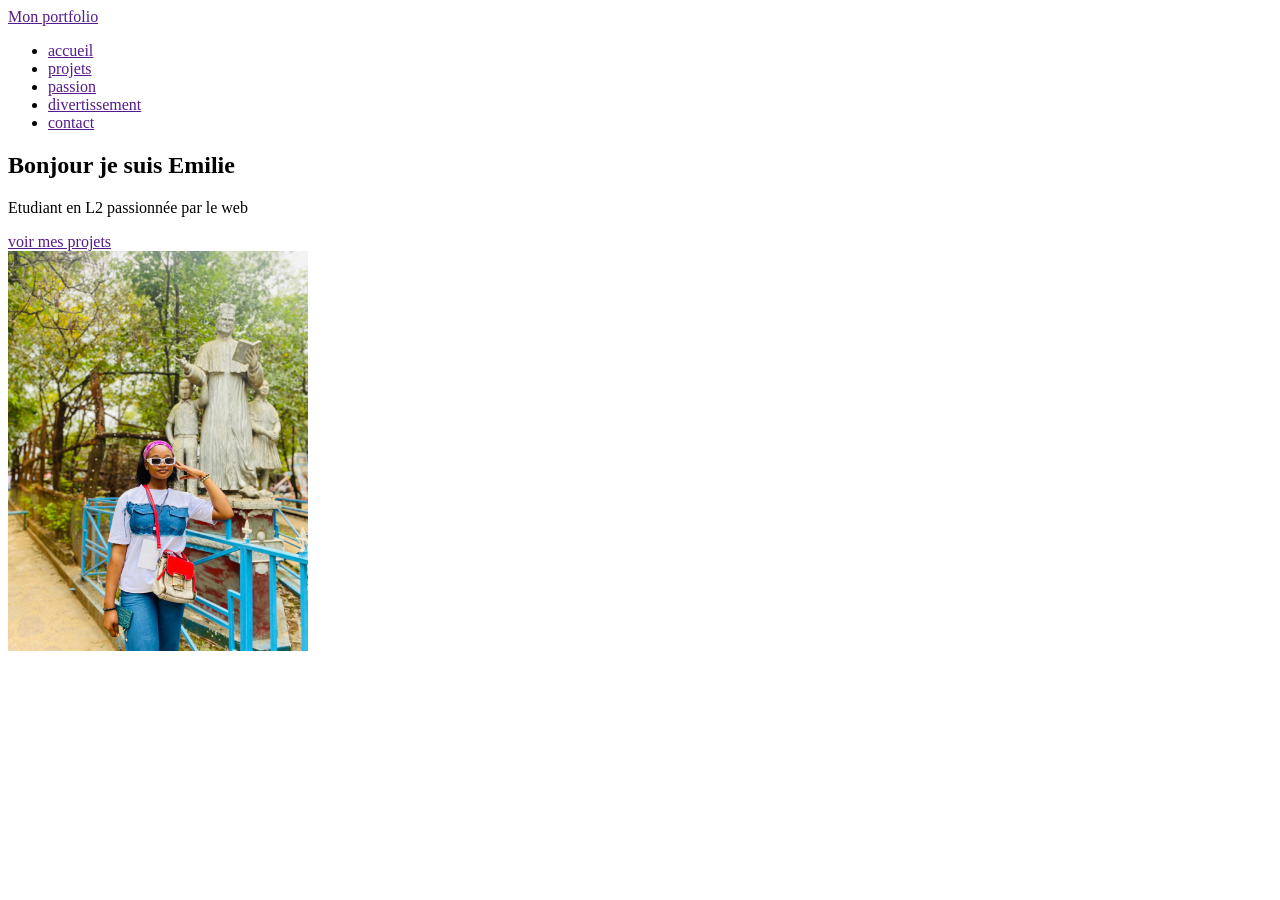
==== index.html @ ab89e92c "création du header et de la section hero" ====
<!DOCTYPE html>
<html lang="en">
<head>
    <meta charset="UTF-8">
    <meta name="viewport" content="width=device-width, initial-scale=1.0">
    <title>Mon portfolio</title>
</head>
<body>
      <header>
        <div>
            <a href="">Mon portfolio</a>
        </div>
        <nav>
            <ul>
                <li><a href="">accueil</a></li>
                <li><a href="">projets</a></li>
                <li><a href="">passion</a></li>
                <li><a href="">divertissement</a></li>
                <li><a href="">contact</a></li>
            </ul>
        </nav>
      </header>
      <main>
        <section>
            <div>
                <h1>Bonjour je suis Emilie</h1>
                <p>Etudiant en L2 passionnée par le web</p>
                <a href="">voir mes projets</a>
            </div>
            <div>
                <img src="image/IMG-20250524-WA0041.jpg" alt="emilie"width="300"
            </div>
        </section>
        <section></section>
        <section></section>
      </main> 
      
      <footer></footer>

</body>
</html>
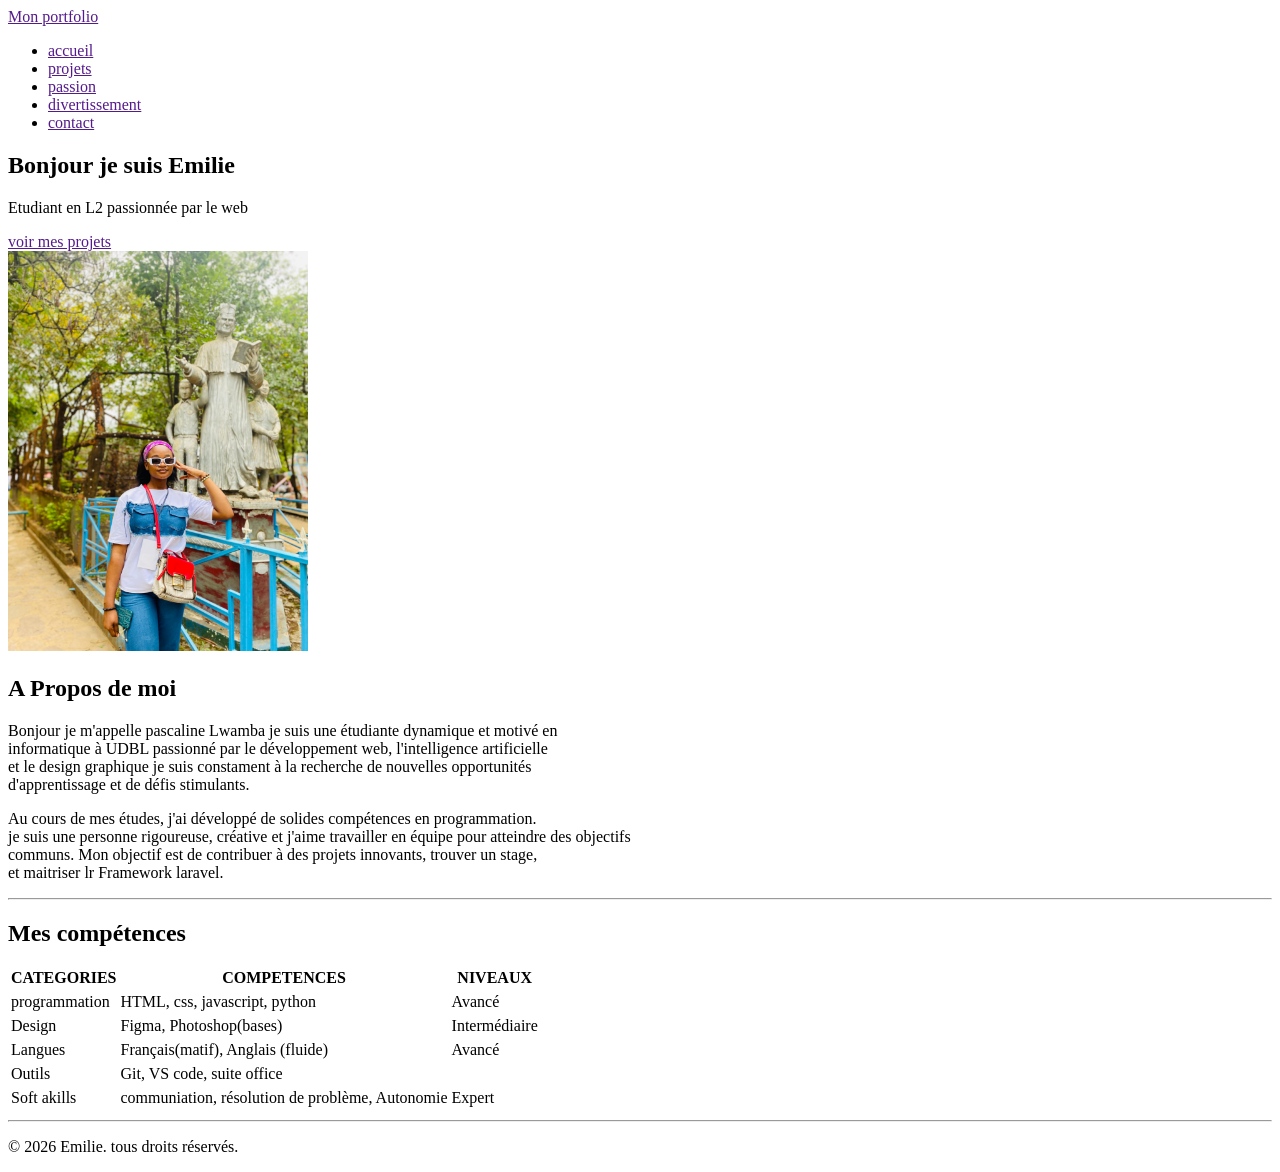
==== commit 6986e39e: "ajout du paragraphe et du tableau" ====
--- a/index.html
+++ b/index.html
@@ -31,9 +31,73 @@
                 <img src="image/IMG-20250524-WA0041.jpg" alt="emilie"width="300"
             </div>
         </section>
-        <section></section>
-        <section></section>
-      </main> 
+        <h2>A Propos de moi</h2>
+        <section>
+                   <p>Bonjour je m'appelle pascaline Lwamba je suis une étudiante dynamique et motivé en <br>
+                     informatique à UDBL passionné par le développement web, l'intelligence artificielle <br>
+                    et le design graphique je suis constament à la recherche de nouvelles opportunités <br>
+                d'apprentissage et de défis stimulants.</p>
+            
+        </> 
+        <p>Au cours de mes études, j'ai développé de solides compétences en programmation. <br>
+        je suis une personne rigoureuse, créative et j'aime travailler en équipe pour atteindre des objectifs <br>
+    communs. Mon objectif est de contribuer à des projets innovants, trouver un stage, <br>
+et maitriser lr Framework laravel. </p>
+        <div>
+            <section><hr>
+             </section>
+             </div><h1> Mes compétences</h1><div>
+                <table>
+
+                    <thead>
+                        <tr>
+                            <th>CATEGORIES</th>
+                            <TH>COMPETENCES</TH>
+                            <th>NIVEAUX</th>
+                            <tr>
+                                <thead>
+                                    <tbody>
+                                        <tr>
+                                            <td>programmation</td>
+                                            <td>HTML, css, javascript, python</td>
+                                            <td>Avancé</td>
+                                        <tr>
+                                        </tr>
+                                            <td>Design</td>
+                                            <td>Figma, Photoshop(bases)</td>
+                                            <td>Intermédiaire</td>
+                                        <tr>
+                                        </tr>
+                                             <td>Langues</td>
+                                             <td>Français(matif), Anglais (fluide)</td>
+                                             <td>Avancé</td>
+                                        <tr>
+                                        </tr>
+                                             <td>Outils</td>
+                                             <td>Git, VS code, suite office</td>
+                                             <tr>
+                                             <tr>
+                                                <td>Soft akills</td>
+                                                <td>communiation, résolution de problème, Autonomie</td>
+                                                <td>Expert</td>
+                                            <tr>
+                                        <tbody>
+
+                                    </table>
+                                </section><hr>
+                            </main>
+                        </footer>
+                                  <!--Emilie. Tous droits réservés-->
+                                  <p>&copy; 2026 Emilie. tous droits réservés. </p> 
+                                  
+                                  
+                        <footer>
+                        </body>
+                        <html>
+        
+
+        
+       
       
       <footer></footer>
 
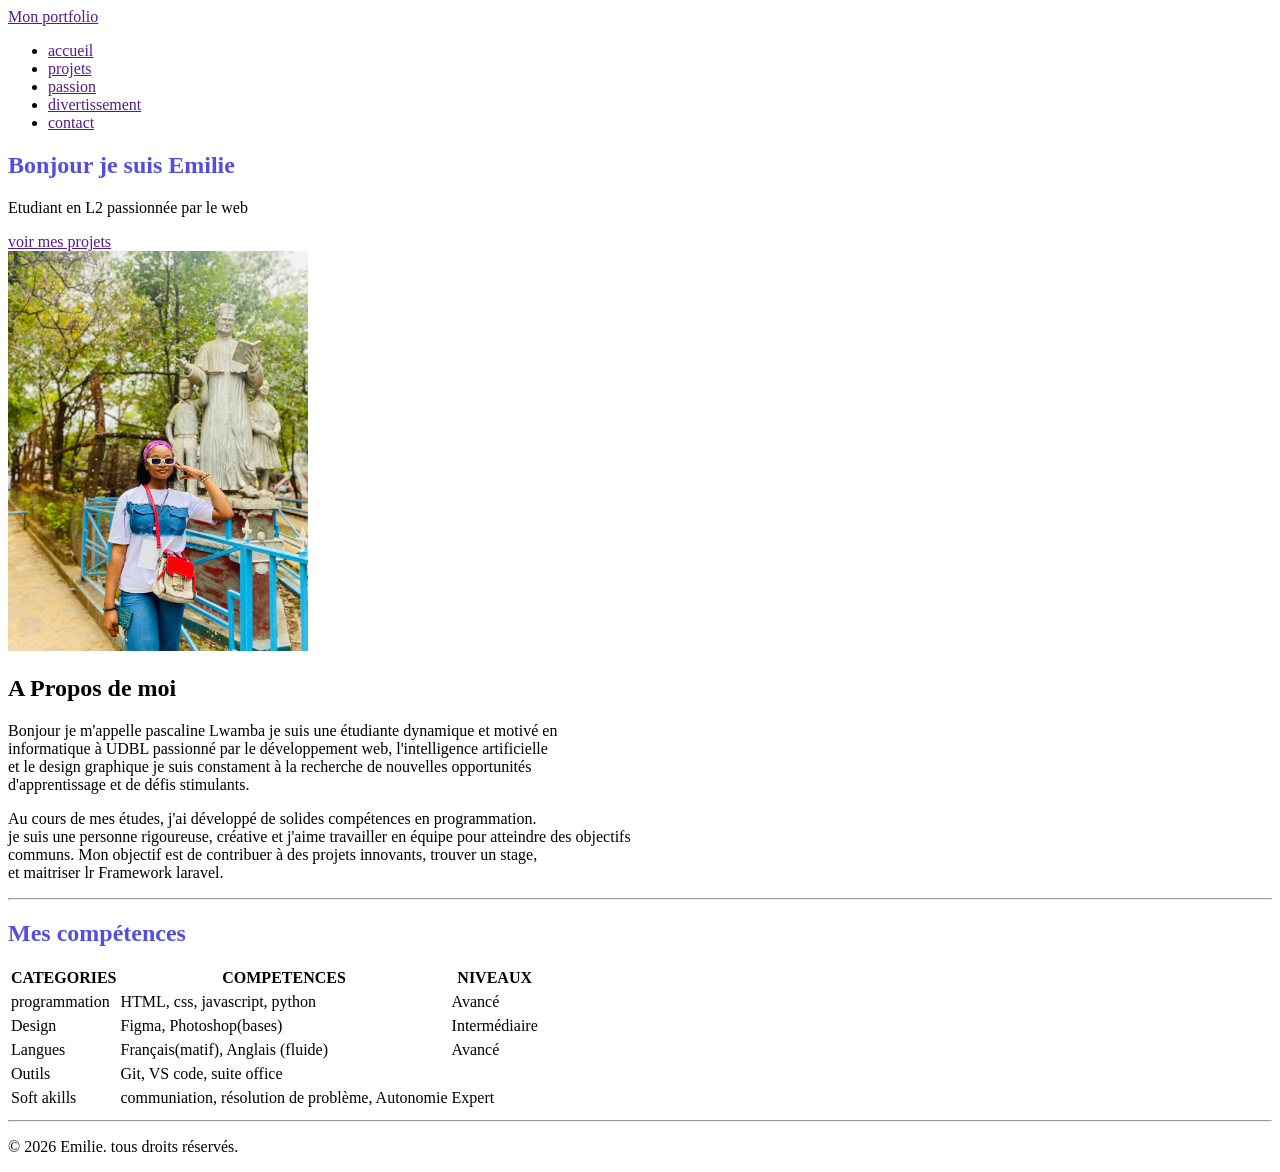
==== commit 4dd4a7bc: "finir la maquette et initialiser le fichier de style css" ====
--- a/index.html
+++ b/index.html
@@ -4,6 +4,7 @@
     <meta charset="UTF-8">
     <meta name="viewport" content="width=device-width, initial-scale=1.0">
     <title>Mon portfolio</title>
+     <link rel="stylesheet" href="css/Style.css">
 </head>
 <body>
       <header>
@@ -82,14 +83,13 @@
                                                 <td>Expert</td>
                                             <tr>
                                         <tbody>
-
                                     </table>
-                                </section><hr>
+                                </section><hr >
                             </main>
                         </footer>
                                   <!--Emilie. Tous droits réservés-->
                                   <p>&copy; 2026 Emilie. tous droits réservés. </p> 
-                                  
+                                   
                                   
                         <footer>
                         </body>
--- a/css/Style.css
+++ b/css/Style.css
@@ -0,0 +1,16 @@
+:root {
+    --violet-doux:#6C63FF;
+    --violet-fonce:#534EDD;
+    --orange-vif:#FFA726;
+    --gris-tres-fonce:#333;
+    --gris-fonce:#666;
+    --gris-tres-clair:#F8F8F8;
+    --gris-clair:#EEE;
+
+}
+h1 {
+    color: var(--violet-fonce);
+ }
+     
+    
+
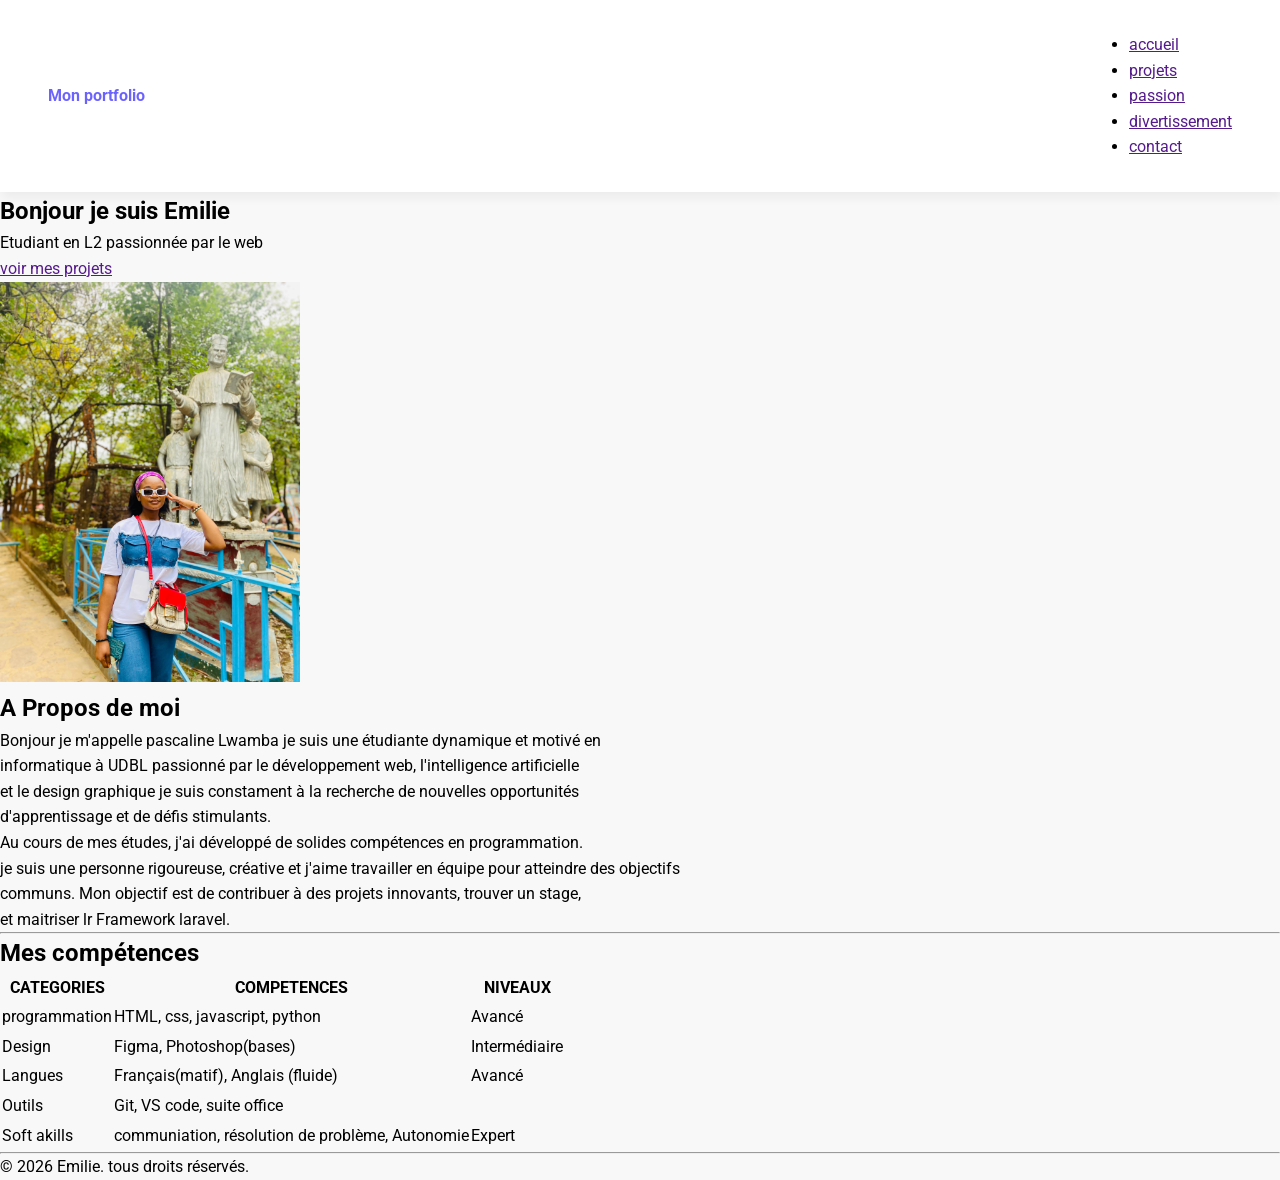
==== commit ac0e0476: "stylisation du header" ====
--- a/index.html
+++ b/index.html
@@ -5,6 +5,9 @@
     <meta name="viewport" content="width=device-width, initial-scale=1.0">
     <title>Mon portfolio</title>
      <link rel="stylesheet" href="css/Style.css">
+     <link rel="preconnect" href="https://fonts.googleapis.com">
+<link rel="preconnect" href="https://fonts.gstatic.com" crossorigin>
+<link href="https://fonts.googleapis.com/css2?family=Roboto:ital,wght@0,100..900;1,100..900&display=swap" rel="stylesheet">
 </head>
 <body>
       <header>
--- a/css/Style.css
+++ b/css/Style.css
@@ -8,8 +8,32 @@
     --gris-clair:#EEE;
 
 }
-h1 {
-    color: var(--violet-fonce);
+ *{ 
+    margin: 0;
+    padding: 0;
+    box-sizing: border-box;
+      
+ }
+ body {
+    background-color: var(--gris-tres-clair);
+    font-family: Roboto, sans-serif;
+    line-height: 1.6;
+ }
+ header{
+    background-color: white;
+    box-shadow: 2px 6px 10px rgba(0, 0, 0, 0.05);
+    position: sticky;
+    top: 0;
+    z-index: 100;
+    display: flex;
+    justify-content: space-between;
+    align-items: center;
+    padding: 2rem 3rem;
+ }
+ header div a {
+    text-decoration: 2.2rem;
+    font-weight: bold;
+    color: var(--violet-doux);
  }
      
     
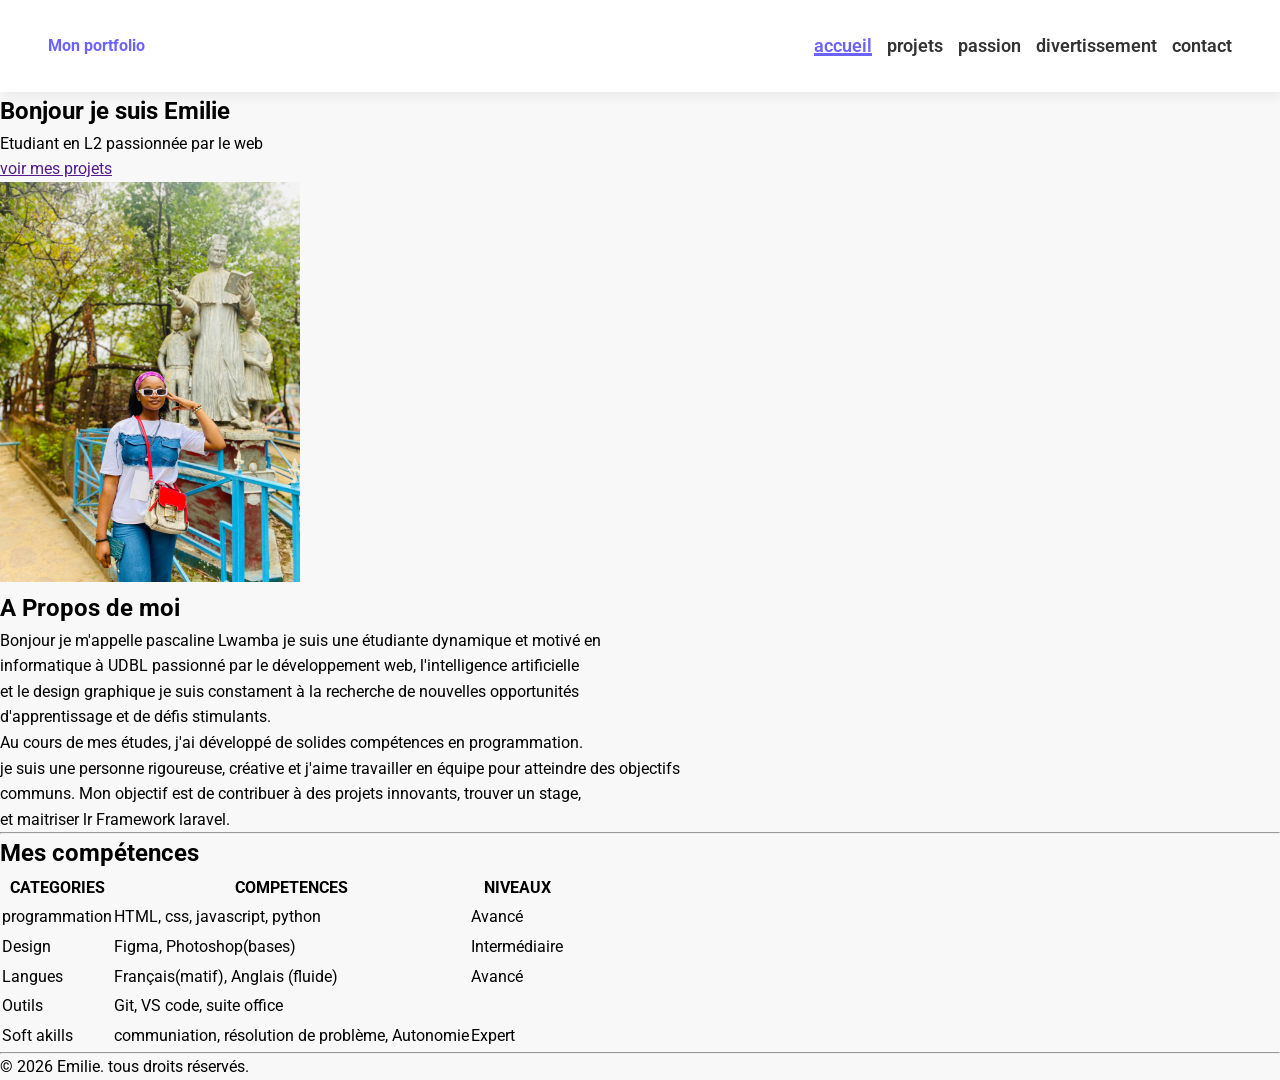
==== commit 6612da53: "stylisation du menu et création des autres pages" ====
--- a/index.html
+++ b/index.html
@@ -16,11 +16,11 @@
         </div>
         <nav>
             <ul>
-                <li><a href="">accueil</a></li>
-                <li><a href="">projets</a></li>
-                <li><a href="">passion</a></li>
-                <li><a href="">divertissement</a></li>
-                <li><a href="">contact</a></li>
+                <li><a href="index.html" class="active">accueil</a></li>
+                <li><a href="Projets.html">projets</a></li>
+                <li><a href="Passions.html">passion</a></li>
+                <li><a href="divertissements.html">divertissement</a></li>
+                <li><a href="Contacts.html">contact</a></li>
             </ul>
         </nav>
       </header>
--- a/css/Style.css
+++ b/css/Style.css
@@ -34,6 +34,54 @@
     text-decoration: 2.2rem;
     font-weight: bold;
     color: var(--violet-doux);
+
+ }
+
+ ul li {
+     list-style: none;
+     margin-left: 15px;
+
+
+}
+ul {
+   display: flex;
+     
+ }
+
+ ul li a {
+     text-decoration: none;
+     color: var(--gris-tres-fonce);
+      font-weight: 600;
+     font-size: 1.1rem;
+     position: relative;
+     padding: 1Opx 0;
+
+ }
+ ul li a:hover {
+     color: var(--violet-doux);
+ }
+
+ ul li a::after{
+     content: '';
+     position: absolute;
+     left: 0;
+     bottom: 0;
+     height: 3px;
+     width: 0%;
+     background-color: var(--violet-doux);
+     transition: width 0.3s ease;
+ }
+
+ ul li a:hover::after{
+     width: 100%;
+ }
+
+ a.active {
+     color: var(--violet-doux);
+ }
+
+ a.active::after{
+      width: 100%;
  }
      
     
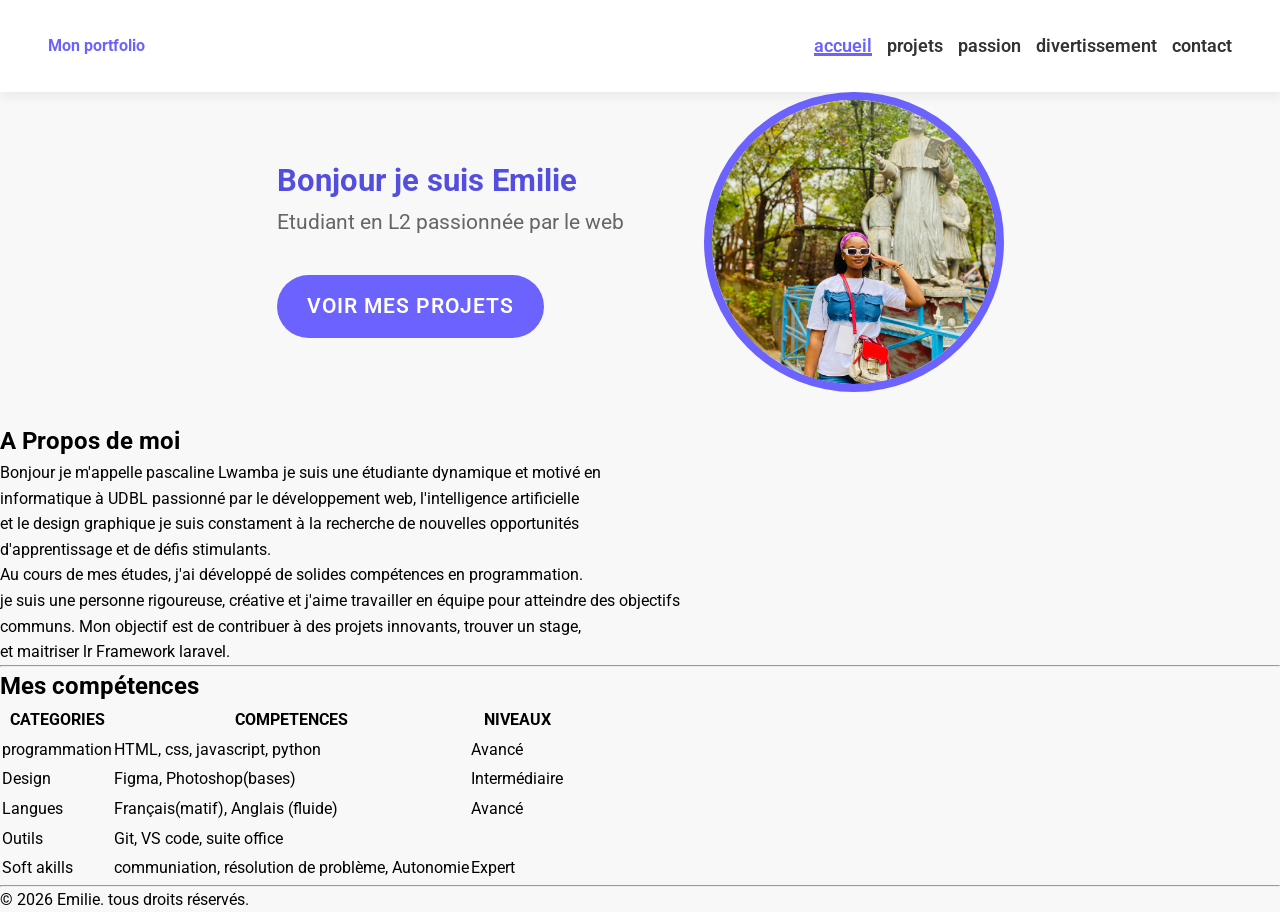
==== commit 38c4c14f: "stylisation de la section hero" ====
--- a/index.html
+++ b/index.html
@@ -25,11 +25,11 @@
         </nav>
       </header>
       <main>
-        <section>
+        <section class="hero"> 
             <div>
                 <h1>Bonjour je suis Emilie</h1>
                 <p>Etudiant en L2 passionnée par le web</p>
-                <a href="">voir mes projets</a>
+                <a href="projets.html">voir mes projets</a>
             </div>
             <div>
                 <img src="image/IMG-20250524-WA0041.jpg" alt="emilie"width="300"
--- a/css/Style.css
+++ b/css/Style.css
@@ -83,6 +83,52 @@
  a.active::after{
       width: 100%;
  }
+
+ .hero{
+     display: flex;
+     justify-content: center;
+     align-items: center;
+     gap: 5rem;
+ }
+
+ .hero img{
+     width: 300px;
+     height: 300px;
+     object-fit: cover;
+     border-radius: 50%;
+     border: 8px solid var(--violet-doux); 
+ }
+
+ .hero{
+    color: var(--violet-fonce);
+    font-size: 1.3rem;
+    margin-bottom: 1.2rem;
+ }
+
+ .hero p {
+    color: var(--gris-fonce);
+    font-size: 1.3rem;
+    margin-bottom: 1.2rem;
+ }
+
+ .hero a {
+    text-decoration: none;
+    display: inline-block;
+    background-color: var(--violet-doux);
+    color: white;
+    padding: 15px 30px;
+    border-radius: 50px;
+    text-transform: uppercase;
+    letter-spacing: 1.1px;
+    font-weight: 600;
+    margin-top: 1rem;
+    transition: background-color 0.3s ease, transform 0.2s ease;
+ }
+
+ .hero a:hover{
+     background-color: var(--violet-fonce);
+     transform: translateY(-3px);
+ }
      
     
 
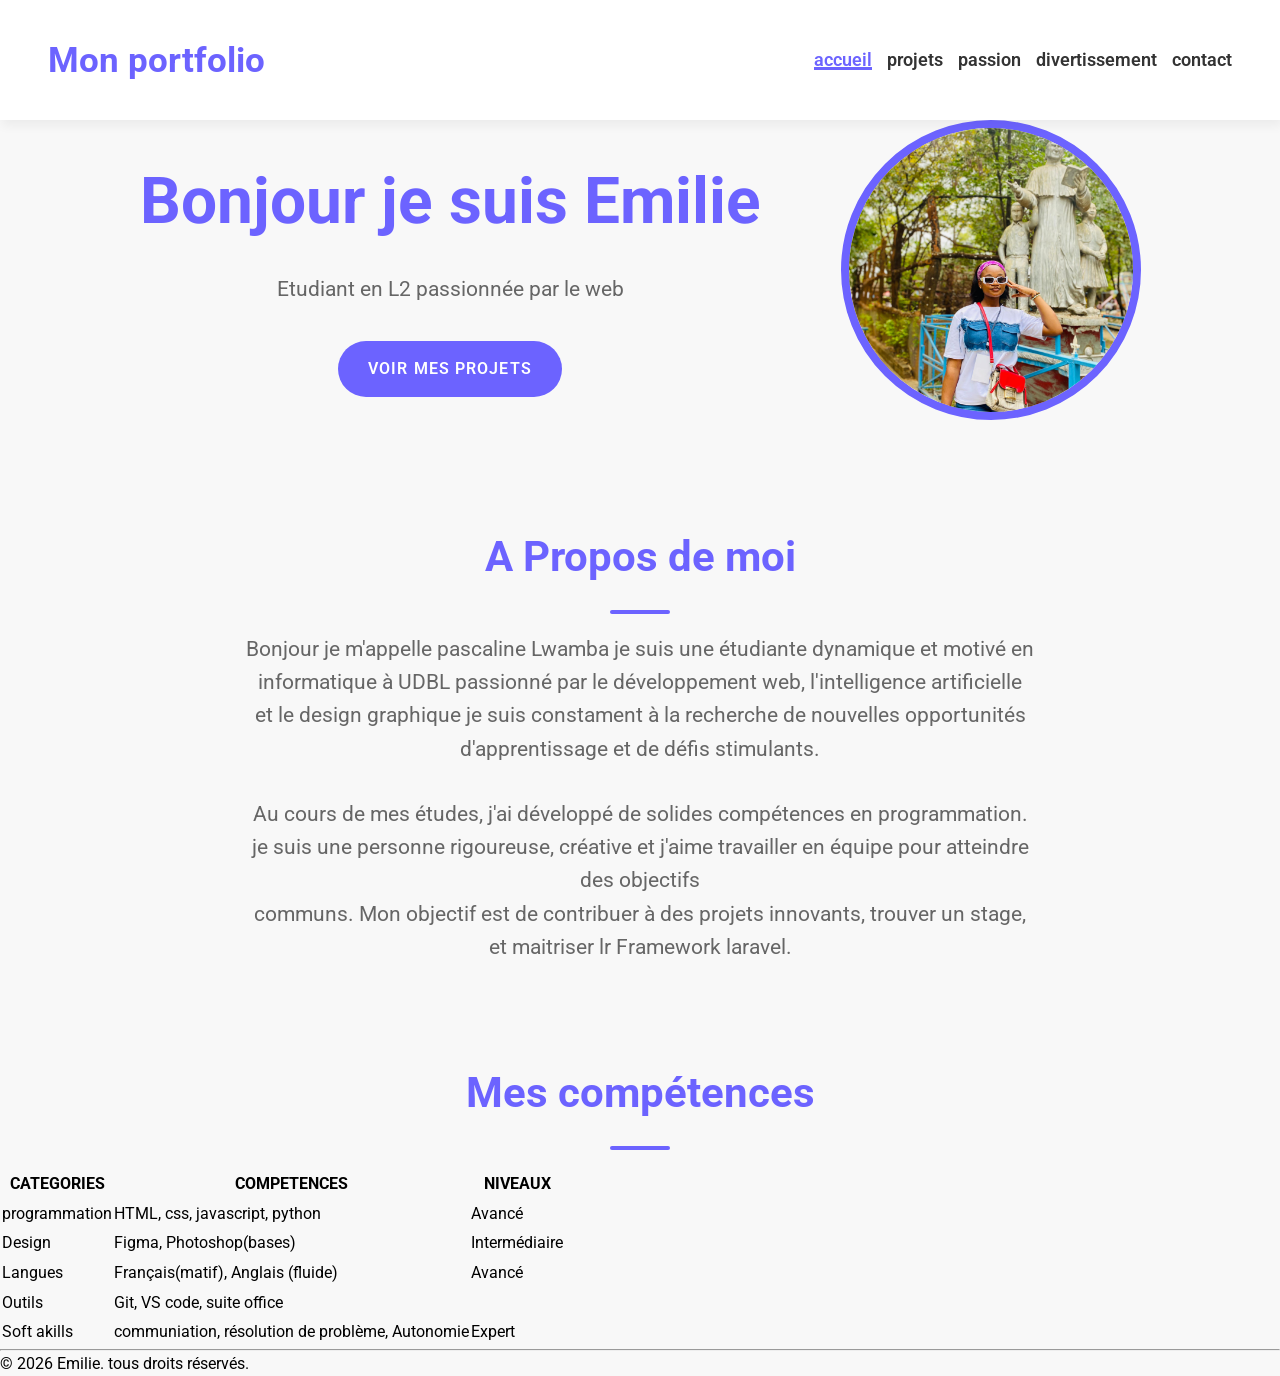
==== commit f821cc9f: "stylisation de la séction apropos" ====
--- a/index.html
+++ b/index.html
@@ -35,22 +35,21 @@
                 <img src="image/IMG-20250524-WA0041.jpg" alt="emilie"width="300"
             </div>
         </section>
+        <section class="apropos">
         <h2>A Propos de moi</h2>
-        <section>
+            
                    <p>Bonjour je m'appelle pascaline Lwamba je suis une étudiante dynamique et motivé en <br>
                      informatique à UDBL passionné par le développement web, l'intelligence artificielle <br>
                     et le design graphique je suis constament à la recherche de nouvelles opportunités <br>
-                d'apprentissage et de défis stimulants.</p>
-            
-        </> 
+                d'apprentissage et de défis stimulants.</p> 
         <p>Au cours de mes études, j'ai développé de solides compétences en programmation. <br>
         je suis une personne rigoureuse, créative et j'aime travailler en équipe pour atteindre des objectifs <br>
     communs. Mon objectif est de contribuer à des projets innovants, trouver un stage, <br>
 et maitriser lr Framework laravel. </p>
         <div>
-            <section><hr>
              </section>
-             </div><h1> Mes compétences</h1><div>
+             <section class="mes compétences">
+             <h2> Mes compétences</h2>
                 <table>
 
                     <thead>
--- a/css/Style.css
+++ b/css/Style.css
@@ -31,7 +31,8 @@
     padding: 2rem 3rem;
  }
  header div a {
-    text-decoration: 2.2rem;
+    text-decoration: none;
+    font-size: 2.2rem;
     font-weight: bold;
     color: var(--violet-doux);
 
@@ -89,6 +90,8 @@
      justify-content: center;
      align-items: center;
      gap: 5rem;
+     text-align: center;
+     margin: 1Orem 2rem;
  }
 
  .hero img{
@@ -99,9 +102,10 @@
      border: 8px solid var(--violet-doux); 
  }
 
- .hero{
-    color: var(--violet-fonce);
-    font-size: 1.3rem;
+ .hero h1{
+    color: var(--violet-doux);
+    font-size: 4rem;
+    font-weight: 7OO;
     margin-bottom: 1.2rem;
  }
 
@@ -129,6 +133,37 @@
      background-color: var(--violet-fonce);
      transform: translateY(-3px);
  }
+
+ .apropos{
+     width: 800px;
+     margin: 6rem auto;
+     text-align: center;
+ }
+
+ section h2 {
+      color: var(--violet-doux);
+      font-size: 2.6rem;
+      font-weight: 700;
+      position: relative;
+      text-align: center;
+ }
+
+ section h2::after{
+      content: '';
+      display: block;
+      width: 60px;
+      height: 4px;
+      background-color: var(--violet-doux);
+      margin: 1.2rem auto;
+      border-radius: 2px;
+ }
+
+ .apropos p {
+     margin-bottom: 2rem;
+     color: var(--gris-fonce);
+     font-size: 1.3rem;  
+ }
+
      
     
 
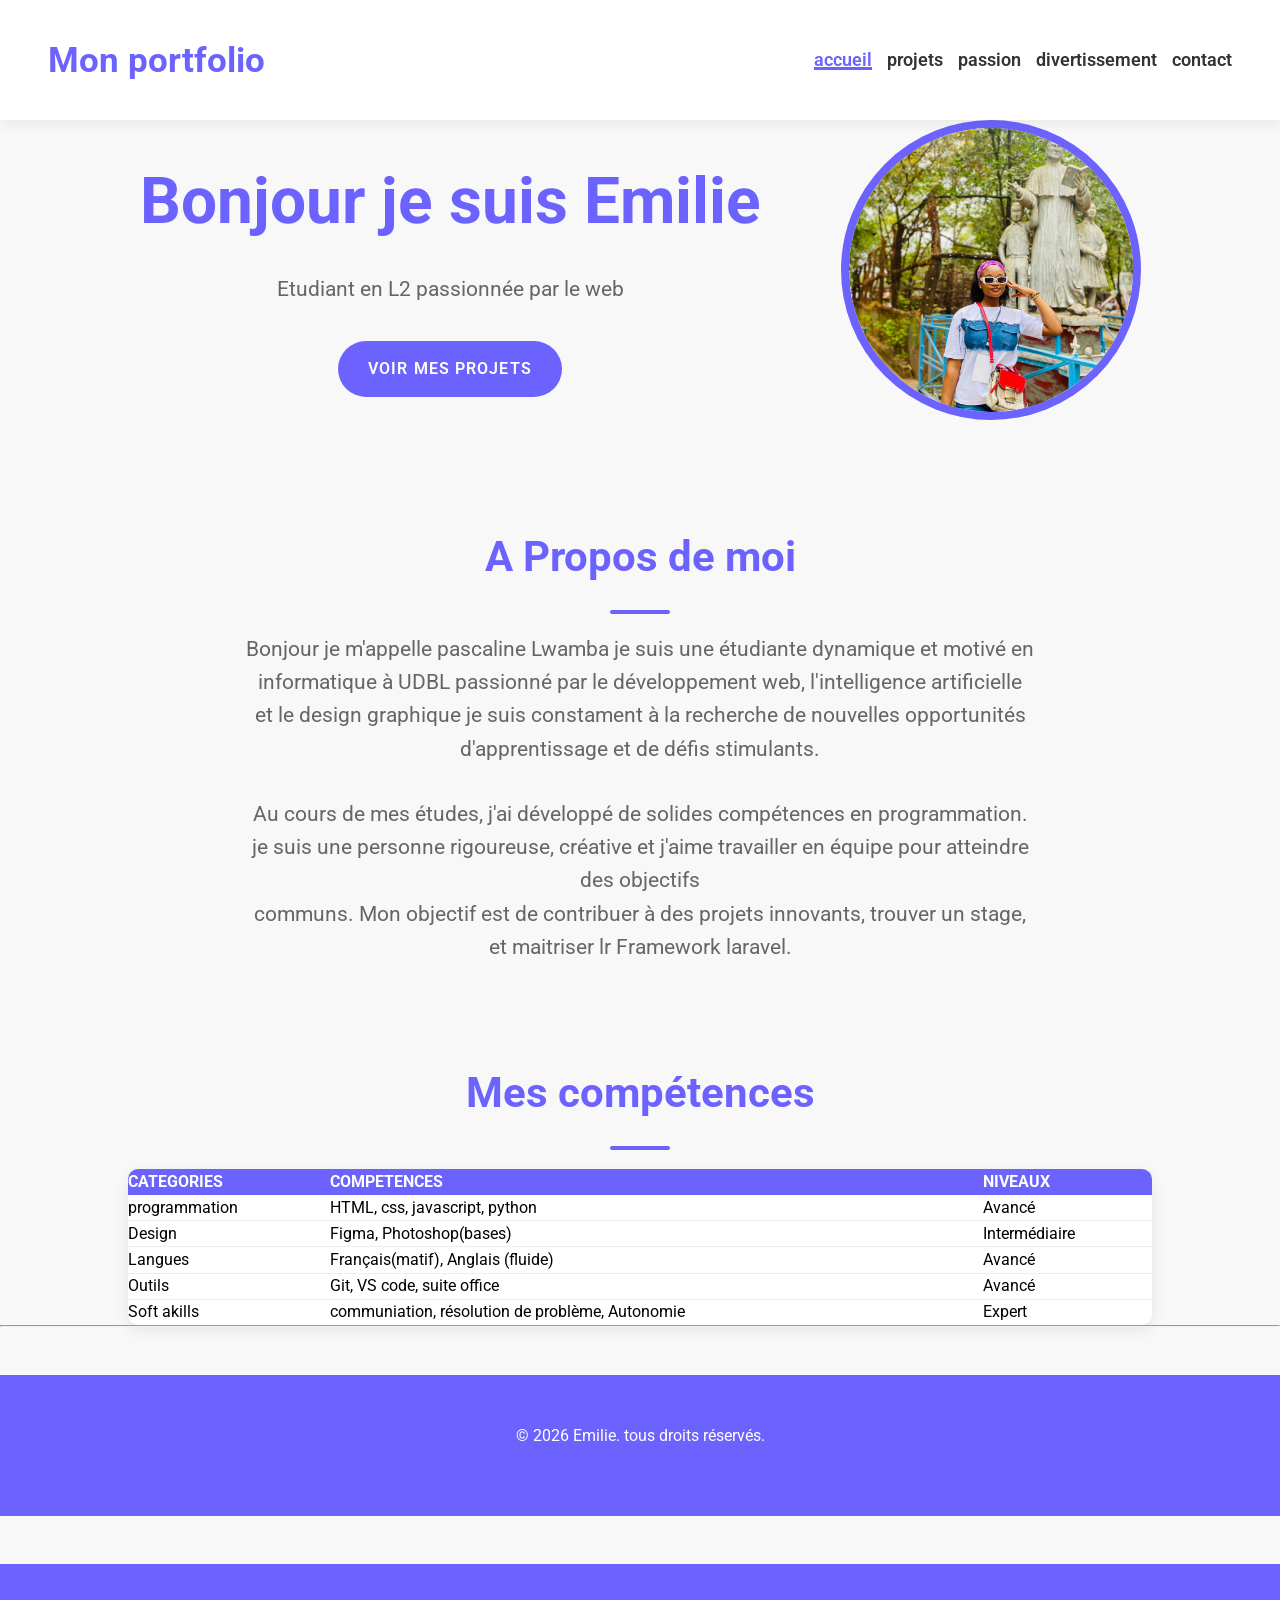
==== commit b9415da9: "stylisation de la séction compétences et du footer" ====
--- a/index.html
+++ b/index.html
@@ -78,6 +78,7 @@
                                         </tr>
                                              <td>Outils</td>
                                              <td>Git, VS code, suite office</td>
+                                             <TD>Avancé</TD>
                                              <tr>
                                              <tr>
                                                 <td>Soft akills</td>
@@ -88,12 +89,9 @@
                                     </table>
                                 </section><hr >
                             </main>
-                        </footer>
-                                  <!--Emilie. Tous droits réservés-->
-                                  <p>&copy; 2026 Emilie. tous droits réservés. </p> 
-                                   
-                                  
-                        <footer>
+                            <footer>
+                                <p>&copy; 2026 Emilie. tous droits réservés. </p>
+                            </footer>
                         </body>
                         <html>
         
--- a/css/Style.css
+++ b/css/Style.css
@@ -155,7 +155,7 @@
       height: 4px;
       background-color: var(--violet-doux);
       margin: 1.2rem auto;
-      border-radius: 2px;
+      border-radius: 2px; 
  }
 
  .apropos p {
@@ -164,6 +164,71 @@
      font-size: 1.3rem;  
  }
 
+ .compétences table{
+    width: 80%;
+    margin: 0 auto;
+    border-collapse: collapse;
+    background-color: #FFF;
+    box-shadow: 0 5px 15px rgba(0, 0, 0, 0.08);
+    border-radius: 10px;
+    overflow: hidden;
+ }
+
+ .compétences table th, .compétences table td{
+
+ }
+
+ .compétences table thead {
+    background-color: var(--violet-doux);
+    color: #FFF;
+    text-transform: uppercase;  
+ }
+
+ .compétences table tbody td {
+    border-bottom: 1px solid var(--gris-clair); 
+ }
+
+ .compétences table tbody tr:nth-child(even){
+    background-color: #fdfdfd;
+ }
+
+ .compétences table tbody tr {
+        transition: background-color 0.3s ease;
+ }
+
+ .compétences table tbody tr:hover {
+    background-color: #f0f0f0;
+ }
+
+ .compétences table thead th {
+    text-align: left;
+ }
+
+ footer{
+    margin-top: 3rem;
+    background-color: var(--violet-doux);
+    padding: 3rem 0;
+    text-align: center;
+ }
+
+ footer p {
+    color: white;
+    margin-bottom: 1.2rem;
+ }
+
+ footer a {
+    display: inline-block;
+    font-size: 1.6rem;
+    color: white;
+    margin: 0 10px;
+    transition: color 0.3s ease, transform 0.2s ease;
+ }
+
+ footer a:hover{
+    color: var(--orange-vif);
+    transform: translateY(-3px);
+ }
+
      
     
 
